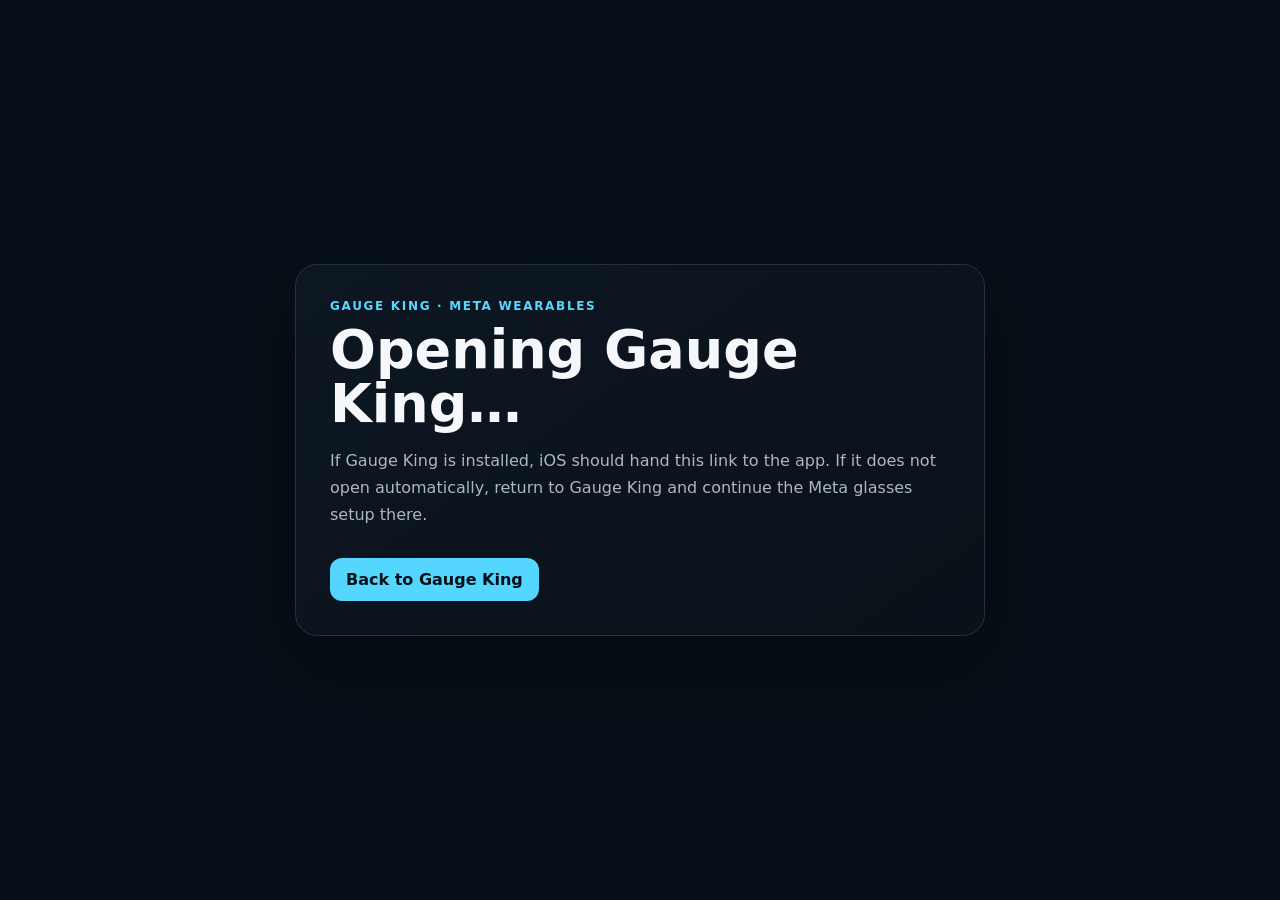
==== docs/meta/index.html @ 92845873 "Add Meta Wearables universal-link fallback page" ====
<!doctype html>
<html lang="en">
<head>
  <meta charset="utf-8">
  <meta name="viewport" content="width=device-width,initial-scale=1">
  <meta name="robots" content="noindex">
  <meta name="theme-color" content="#071018">
  <title>Gauge King · Meta Wearables</title>
  <style>
    body{margin:0;min-height:100vh;display:grid;place-items:center;background:#071018;color:#f5f7fa;font-family:Inter,system-ui,-apple-system,BlinkMacSystemFont,"Segoe UI",sans-serif}
    main{width:min(620px,calc(100% - 36px));padding:34px;border:1px solid #263241;border-radius:22px;background:linear-gradient(145deg,#0d1722,#091119);box-shadow:0 30px 80px rgba(0,0,0,.35)}
    .eyebrow{color:#58d7ff;font-size:12px;font-weight:800;letter-spacing:.14em;text-transform:uppercase}
    h1{margin:10px 0 12px;font-size:clamp(32px,7vw,54px);line-height:1}
    p{color:#aab7c4;line-height:1.7;font-size:16px}
    a{display:inline-block;margin-top:14px;padding:12px 16px;border-radius:12px;background:#55d6ff;color:#031018;text-decoration:none;font-weight:850}
  </style>
</head>
<body>
  <main>
    <div class="eyebrow">Gauge King · Meta Wearables</div>
    <h1>Opening Gauge King…</h1>
    <p>If Gauge King is installed, iOS should hand this link to the app. If it does not open automatically, return to Gauge King and continue the Meta glasses setup there.</p>
    <a href="/">Back to Gauge King</a>
  </main>
</body>
</html>
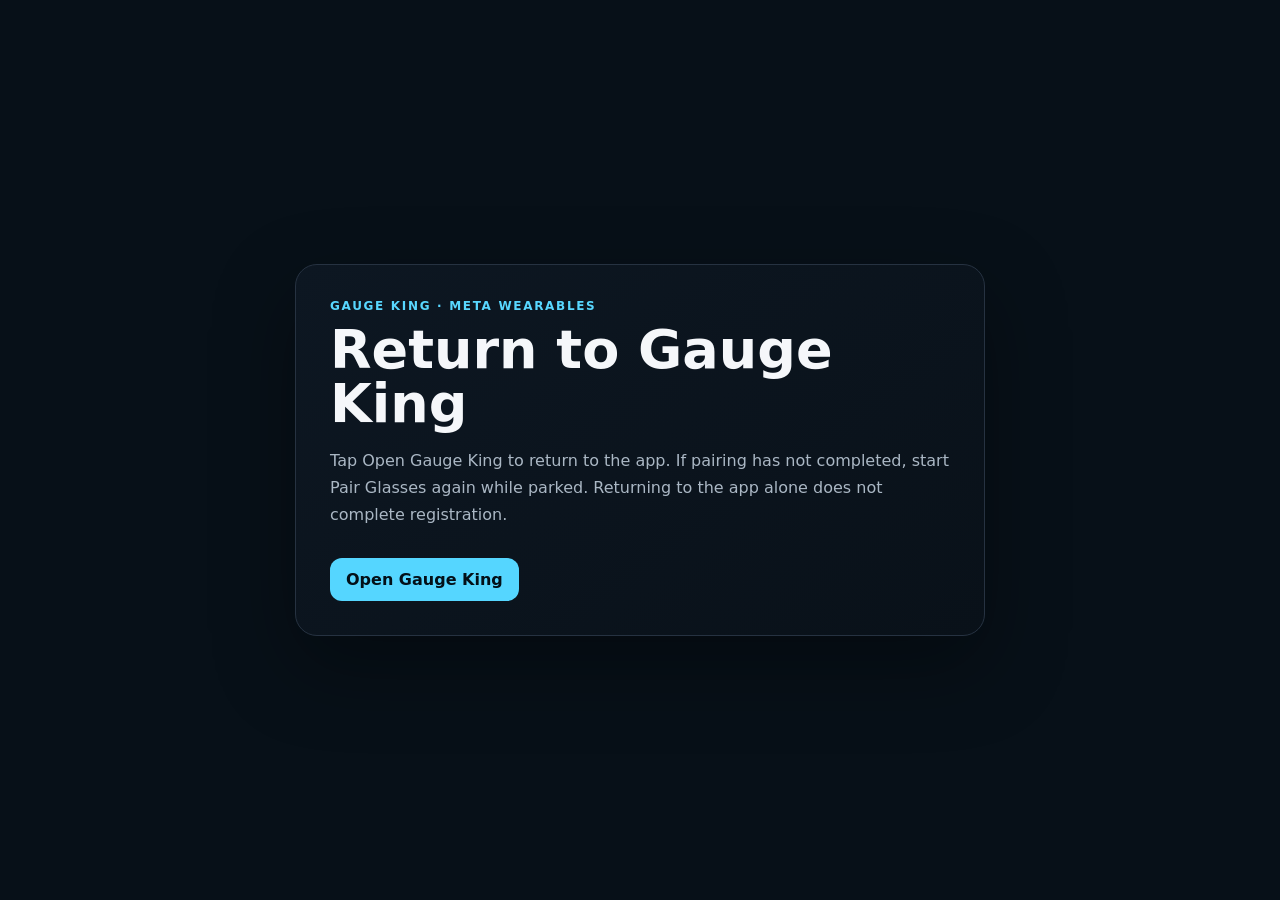
==== commit bc93f342: "fix(meta): repair iOS registration callback handoff Correct the AASA application identifier and pres" ====
--- a/docs/meta/index.html
+++ b/docs/meta/index.html
@@ -4,6 +4,7 @@
   <meta charset="utf-8">
   <meta name="viewport" content="width=device-width,initial-scale=1">
   <meta name="robots" content="noindex">
+  <meta name="referrer" content="no-referrer">
   <meta name="theme-color" content="#071018">
   <title>Gauge King · Meta Wearables</title>
   <style>
@@ -18,9 +19,18 @@
 <body>
   <main>
     <div class="eyebrow">Gauge King · Meta Wearables</div>
-    <h1>Opening Gauge King…</h1>
-    <p>If Gauge King is installed, iOS should hand this link to the app. If it does not open automatically, return to Gauge King and continue the Meta glasses setup there.</p>
-    <a href="/">Back to Gauge King</a>
+    <h1>Return to Gauge King</h1>
+    <p id="instructions">Tap Open Gauge King to return to the app. If pairing has not completed, start Pair Glasses again while parked. Returning to the app alone does not complete registration.</p>
+    <a id="open-app" href="gaugeking://dashboard">Open Gauge King</a>
+    <noscript><p>JavaScript is required to pass the registration response back to Gauge King. Enable it, then start Pair Glasses again.</p></noscript>
   </main>
+  <script>
+    const callbackPayload = window.location.search + window.location.hash;
+    if (callbackPayload) {
+      document.getElementById("open-app").href = "gaugeking://meta" + callbackPayload;
+      document.getElementById("instructions").textContent =
+        "Meta returned a registration response. Tap Open Gauge King to pass it to the app and finish setup. This requires a Gauge King build with the Meta callback fix.";
+    }
+  </script>
 </body>
 </html>
